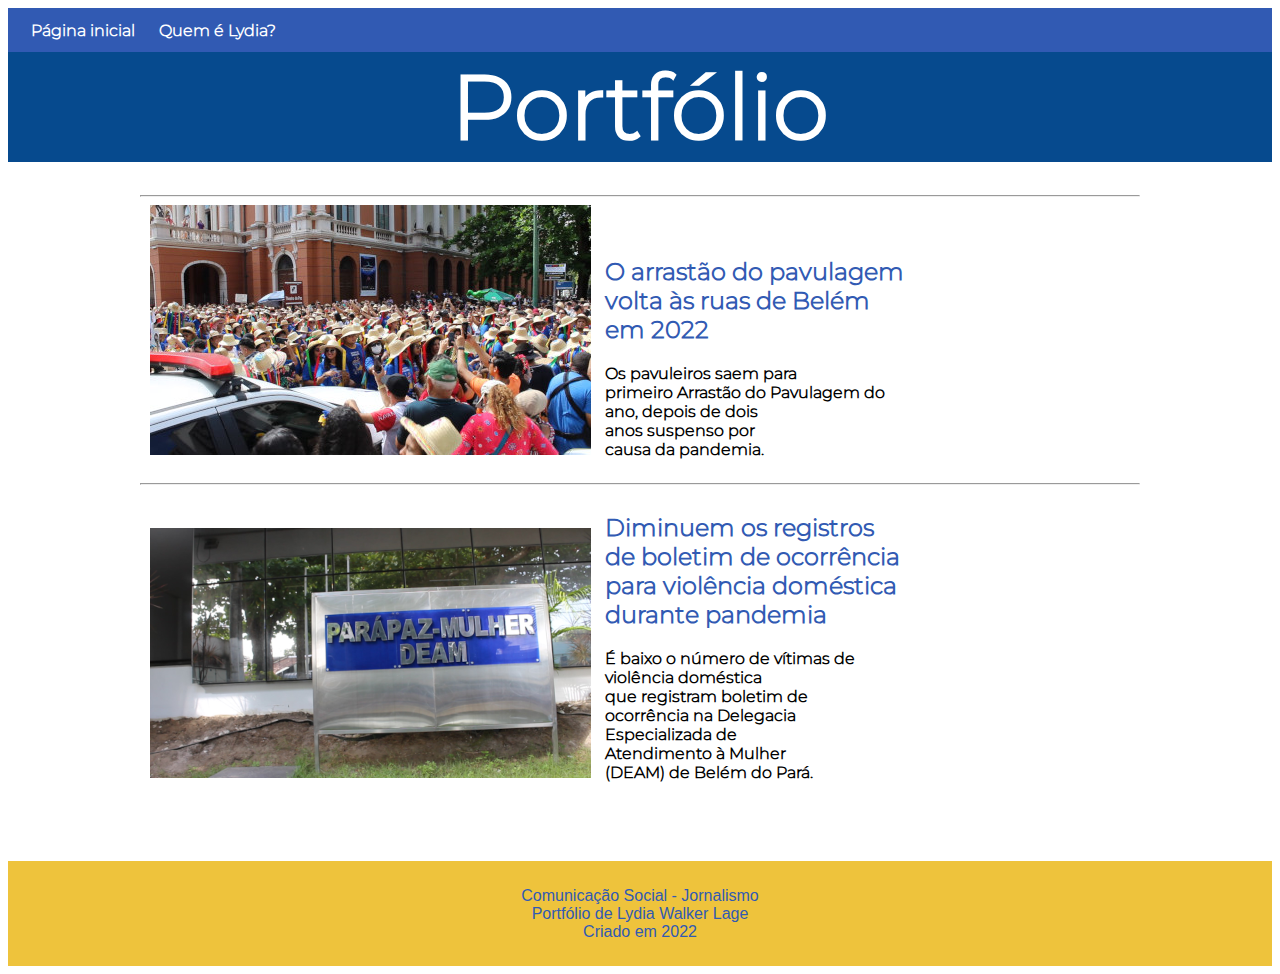
==== index.html @ ed0d4d48 "novo site" ====
<!DOCTYPE html>
<html lang="pt-br">
<head>
    <meta charset="UTF-8">
    <meta http-equiv="X-UA-Compatible" content="IE=edge">
    <meta name="viewport" content="width=device-width, initial-scale=1.0">
    <link rel="shortcut icon" href="icon/favicon.ico" type="image/x-icon">
    <title>Portfólio Lydia W. Lage</title>
    <meta name="description" content="descrição">
    <link rel="stylesheet" href="style.css">
</head>
<body>
    <nav>
        <a href="index.html">Página inicial</a>
        <a href="pag1.html">Quem é Lydia?</a>
    </nav>
    <h1>Portfólio</h1>
    <main>
        <hr>
        <figure><a href="arrastaodopavulagem.html">
            <img src="imagem/arrastao-do-pavulagem-441.jpg" alt="Arrastão do Pavulagem">
            </a>  
            </figure>
        <span> 
        <h2><a href="arrastaodopavulagem.html">O arrastão do pavulagem<br> volta às ruas de Belém <br> em 2022 </h2></a>
        <p>Os pavuleiros saem para <br>primeiro Arrastão do Pavulagem do <br> ano, depois de dois<br> anos suspenso por <br>causa da pandemia.
        </p>
    </span>

    <hr>
    <figure><a href="violenciadomestica.html">
    <img src="imagem/MVI_1850_Moment-250.png" alt="DEAM">
    </a>  
    </figure>
    <span> 
        <h2><a href="violenciadomestica.html">Diminuem os registros <br> de boletim de ocorrência <br> para violência doméstica <br> durante pandemia</a></h2>
        <p>É baixo o número de vítimas de<br> violência doméstica<br> que registram boletim de <br>ocorrência na Delegacia 
           <br> Especializada de <br> Atendimento à Mulher<br> (DEAM) de Belém do Pará.</p>
</span>
</main>
    <footer>
        Comunicação Social - Jornalismo<br>
        Portfólio de Lydia Walker Lage<br>
        Criado em 2022
    </footer>
</body>
</html>
---- style.css ----
@charset "UTF-8";
@font-face {
    font-family:Montserrat;
    src: url(Fontes/Montserrat-Light.ttf);}
@font-face {
    font-family:Roboto;
    src: url(Fontes/Roboto-Bold.ttf);}

nav {
    background-color:#315ab3;
    margin: 0px;
    padding: 1%;}
    nav> a{color:white;
    padding: 10px;
    text-decoration:none;
    font-family:Montserrat;
    font-weight: bold;}
    nav> a:hover {background-color:#fbce39f9;
    color: white;}

h1 {
    font-family:Montserrat;
    background-color: #064a8e;    
    color:white;
    text-align: center;
    font-size: 90px;
    margin-block-start: 0em;
    margin-block-end: 0em;
    margin-inline-start: 0px;
    margin-inline-end: 0px;}

h2 {
    display: flex;
    font-family:Montserrat;
    color:black;
    font-weight: bolder;}

main {
    min-width: 300px;
    max-width: 1000px;
    margin: auto;
    padding: 25px;
    padding-bottom:5%;}

figure{margin: 10px;}

figure,a {
    display: inline;}

span,img {
    display: inline-block;
    font-family:Roboto;}

span,a {
    text-decoration: none;
    color: #315ab3;
    font-family:Montserrat;
    font-weight: bolder;}

span,h2 {
    color:black;}

    footer{background-color: #eec33c;
        color:#315ab3;
        text-align: center;
        font-family:Arial, Helvetica, sans-serif;
        text-decoration:solid; 
        margin: 0px;
        padding-top: 2%;
        padding-bottom: 2%;}

body{background: color #f4f4f5;}
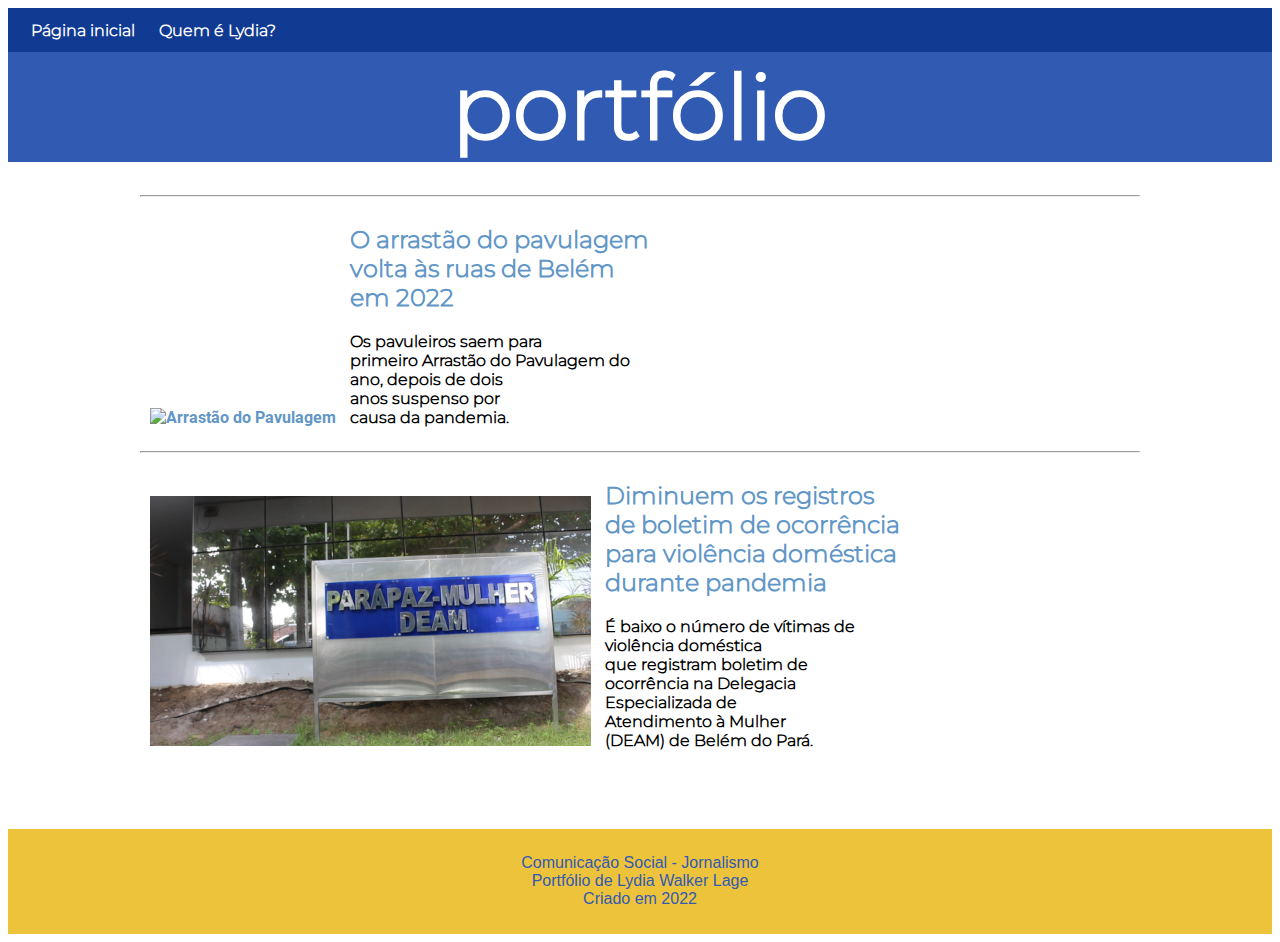
==== commit d366bd16: "html" ====
--- a/index.html
+++ b/index.html
@@ -14,13 +14,18 @@
         <a href="index.html">Página inicial</a>
         <a href="pag1.html">Quem é Lydia?</a>
     </nav>
-    <h1>Portfólio</h1>
+    <h1>portfólio</h1>
     <main>
-        <hr>
+    <hr>
         <figure><a href="arrastaodopavulagem.html">
-            <img src="imagem/arrastao-do-pavulagem-441.jpg" alt="Arrastão do Pavulagem">
+            <source media="(max-width: 500px)"srcset="imagem/arrastao-do-pavulagem-400.jpg" type="image/jpg">
+                    <source media="(max-width: 650px)"srcset="imagem/arrastao-do-pavulagem-600.png" type="image/png">
+                    <source media="(max-width: 750px)"srcset="imagem/arrastao-do-pavulagem-700.jpg" type="image/jpg">
+            <img src="#" alt="Arrastão do Pavulagem">
             </a>  
-            </figure>
+        </figure>
+
+
         <span> 
         <h2><a href="arrastaodopavulagem.html">O arrastão do pavulagem<br> volta às ruas de Belém <br> em 2022 </h2></a>
         <p>Os pavuleiros saem para <br>primeiro Arrastão do Pavulagem do <br> ano, depois de dois<br> anos suspenso por <br>causa da pandemia.
--- a/style.css
+++ b/style.css
@@ -7,7 +7,7 @@
     src: url(Fontes/Roboto-Bold.ttf);}
 
 nav {
-    background-color:#315ab3;
+    background-color:#113a93;
     margin: 0px;
     padding: 1%;}
     nav> a{color:white;
@@ -20,7 +20,7 @@
 
 h1 {
     font-family:Montserrat;
-    background-color: #064a8e;    
+    background-color:#315ab3;    
     color:white;
     text-align: center;
     font-size: 90px;
@@ -53,7 +53,7 @@
 
 span,a {
     text-decoration: none;
-    color: #315ab3;
+    color: #6196c7;
     font-family:Montserrat;
     font-weight: bolder;}
 
